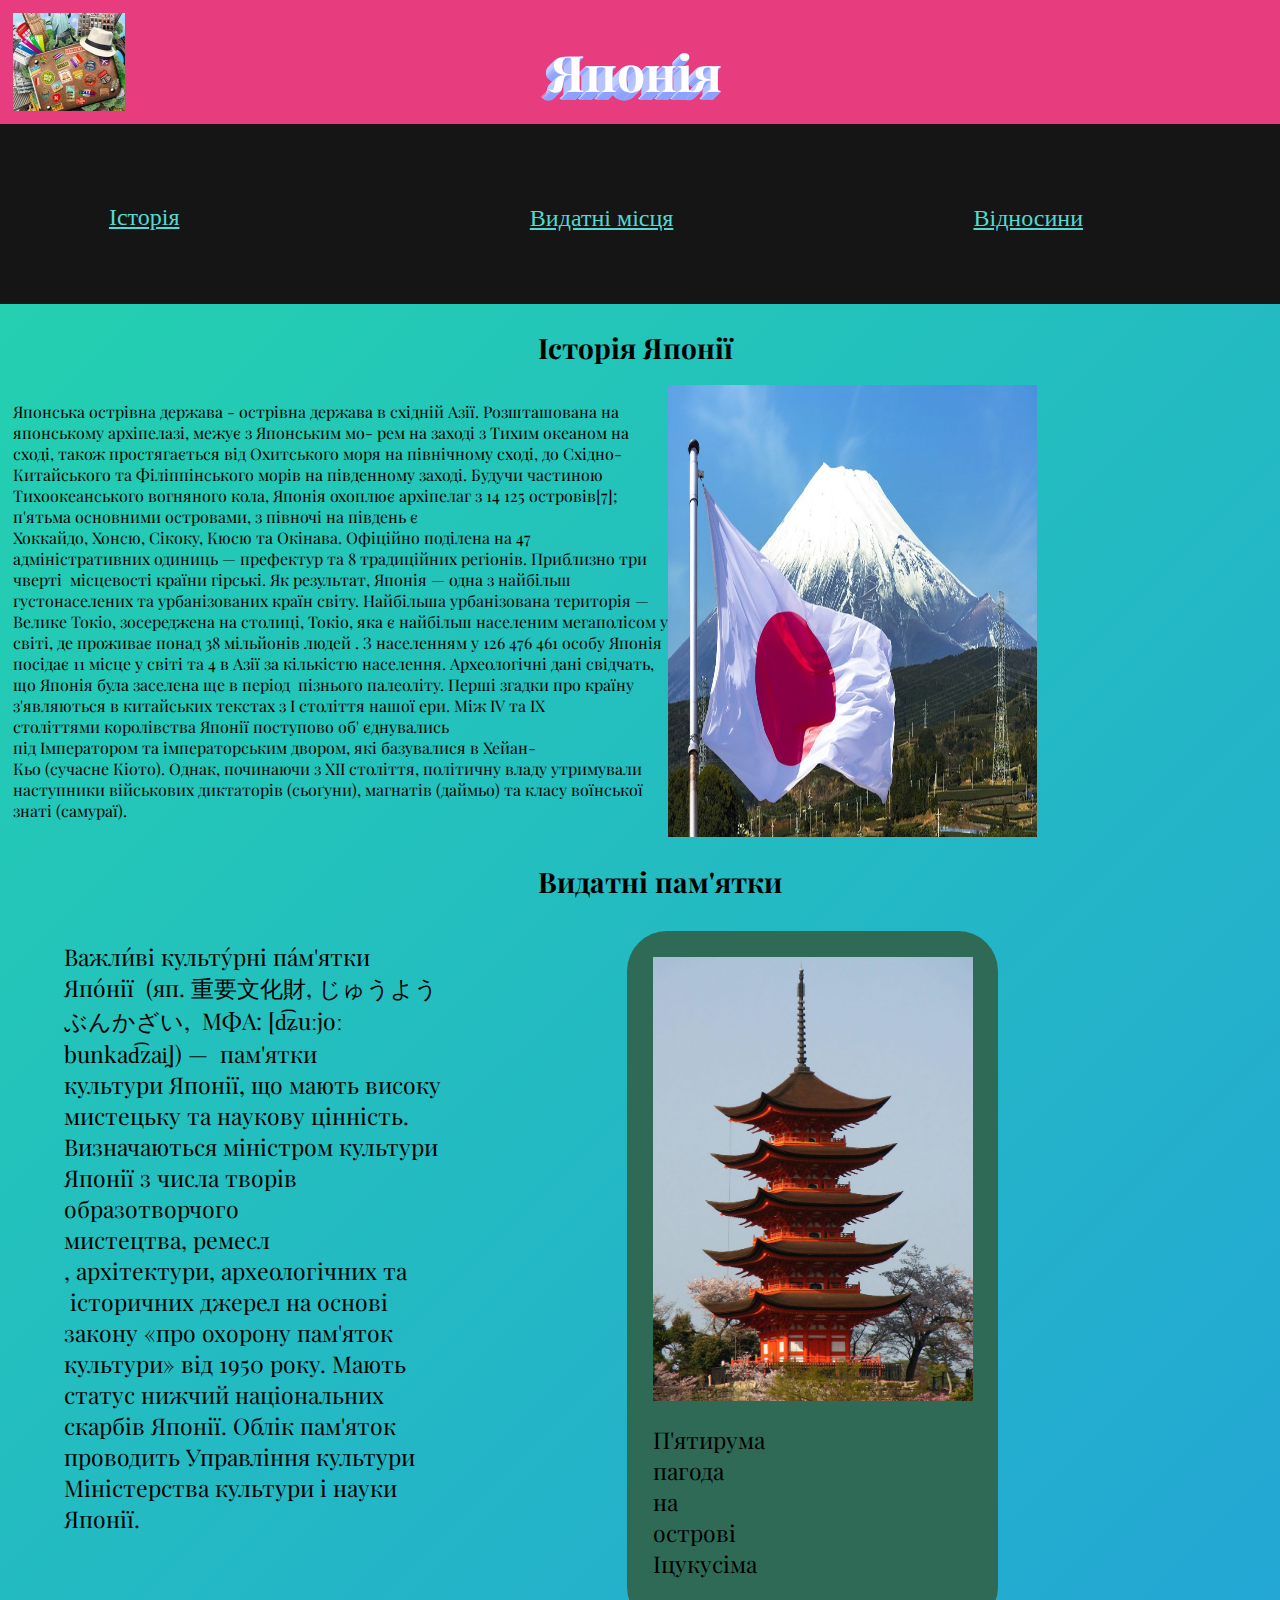
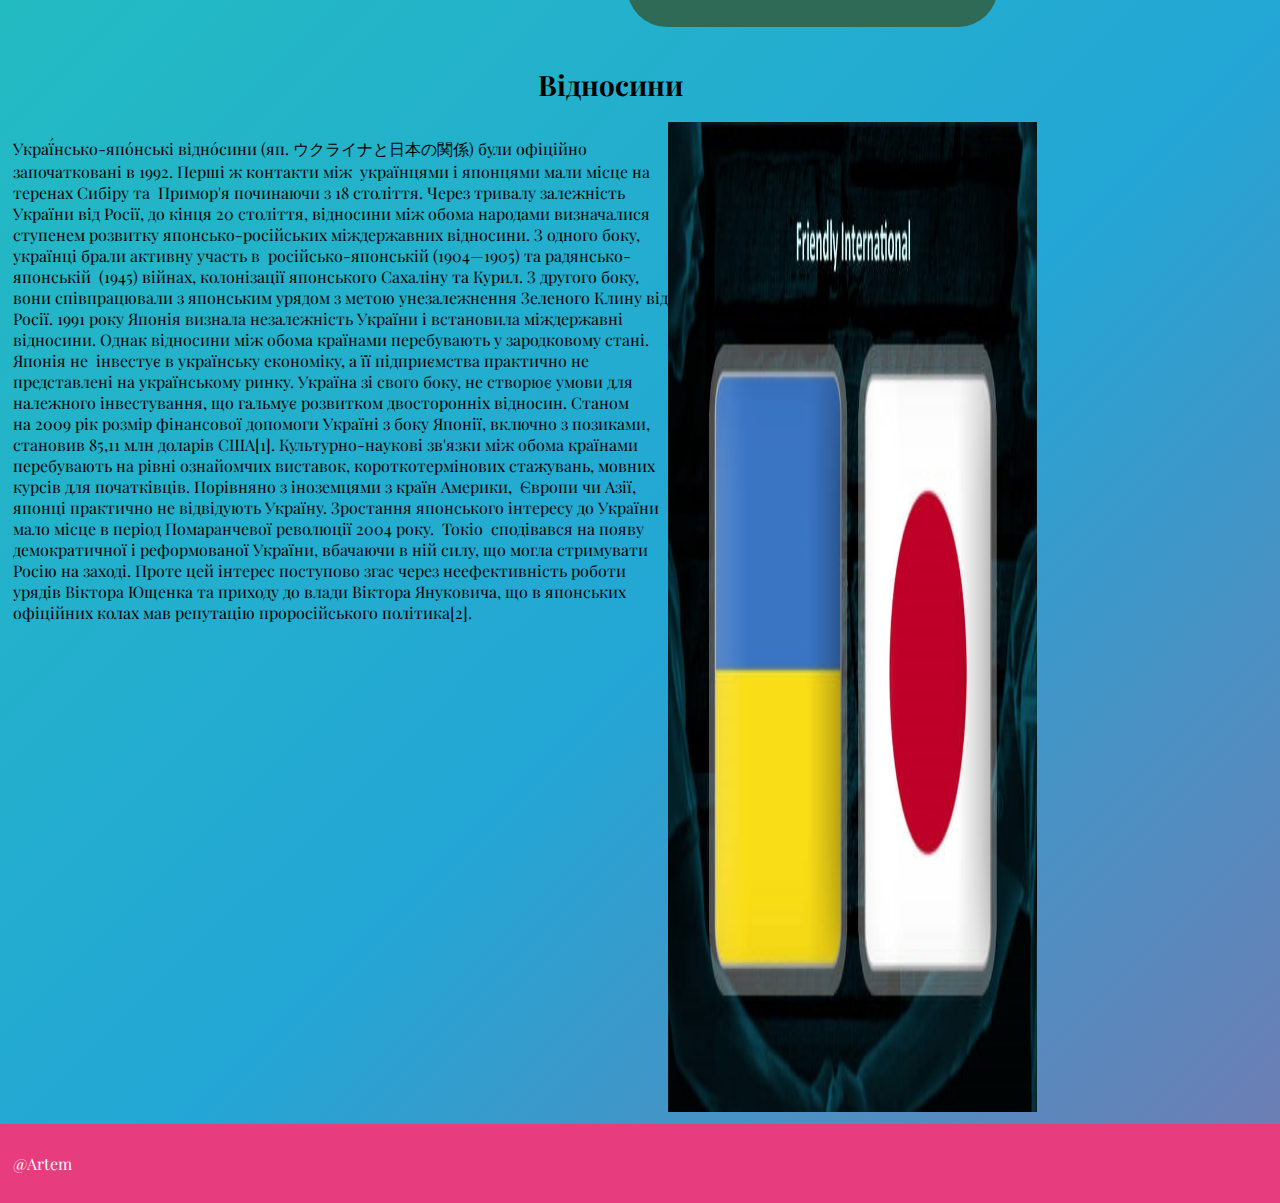
==== index.html @ bd75d193 "Add files via upload" ====
<html>
    <head>
        <link rel="preconnect" href="https://fonts.googleapis.com">
        <link rel="preconnect" href="https://fonts.gstatic.com" crossorigin>
        <link href="https://fonts.googleapis.com/css2?family=Playfair+Display:ital,wght@0,400..900;1,400..900&display=swap" rel="stylesheet">
        <title>Японія</title>
        <link rel="stylesheet" href="style.css">
        <link rel="icon" href="1jpj.gif">
    </head>
    <body>
        <header>
            <img src="2jpj.png">
            <h1>Японія</h1>
        </header>
        <nav>
            <div class="background-one">
                <div class="link-container">
                    <a class="link-one" href="history.html">Історія</a>
                </div>
              </div>
              <div class="background-two link-container">
                <a class="link-one" href="famousplace.html">Видатні місця</a>
              </div>
              <div class="background-three link-container">
                <a class="link-one" href="relation.html" class="relation">Відносини</a>
              </div>

        </nav>
        <main>
        <h1>Історія Японії</h1>
            <div>
            <p>Японська острівна держава - острівна держава в східній Азії. Розшташована на японському архіпелазі,
                 межує з Японським мо- рем на заході з Тихим океаном на сході, також простягається від Охитського моря
                  на північному сході, до Східно-Китайського та Філіппінського морів на південному заході. Будучи 
                  частиною Тихоокеанського вогняного кола, Японія охоплює архіпелаг з 14 125 островів[7]; п'ятьма 
                  основними островами, з півночі на південь є Хоккайдо, Хонсю, Сікоку, Кюсю та Окінава. Офіційно 
                  поділена на 47 адміністративних одиниць — префектур та 8 традиційних регіонів. Приблизно три чверті
                   місцевості країни гірські. Як результат, Японія — одна з найбільш густонаселених та урбанізованих 
                  країн світу. Найбільша урбанізована територія —  Велике Токіо, зосереджена на столиці, Токіо, яка 
                  є найбільш населеним мегаполісом у світі, де проживає понад 38 мільйонів людей . З населенням у 
                  126 476 461 особу Японія посідає 11 місце у світі та 4 в Азії за кількістю населення. Археологічні дані 
                  свідчать, що Японія була заселена ще в період  пізнього палеоліту. Перші згадки про країну з'являються
                   в китайських текстах з I століття нашої ери. Між IV та IX століттями королівства Японії поступово об'
                   єднувались під Імператором та імператорським двором, які базувалися в Хейан-Кьо (сучасне Кіото).
                    Однак, починаючи з XII століття, політичну владу утримували наступники військових диктаторів
                     (сьоґуни), магнатів (даймьо) та класу воїнської знаті (самураї).</p>
            <img src="3jpj.jpg">
        </div>
        <h1>Видатні пам'ятки</h1>
        <div class="memorial">
            <p>Важли́ві культу́рні па́м'ятки Япо́нії  (яп. 重要文化財, じゅうようぶんかざい,  МФА: [d͡ʑuːjoː bunkad͡zai̯]) —  
                пам'ятки культури Японії, що мають високу мистецьку та наукову цінність. Визначаються міністром культури 
                Японії з числа творів  образотворчого мистецтва, ремесл , архітектури, археологічних та  історичних джерел
                 на основі закону «про охорону пам'яток культури» від 1950 року. Мають статус нижчий національних скарбів 
                 Японії. Облік пам'яток проводить Управління культури  Міністерства культури і науки Японії.</p>
               <div>  <img src="4jpj.jpj.jpg"><p>П'ятирума пагода на острові Іцукусіма</p></div>
        </div>
        <h1>Відносини</h1>
        <div class="younger">
            <p>Украї́нсько-япо́нські відно́сини (яп. ウクライナと日本の関係) були офіційно започатковані в 1992. Перші ж 
                контакти між  українцями і японцями мали місце на теренах Сибіру та  Примор'я починаючи з 18 століття. 
                Через тривалу залежність України від Росії, до кінця 20 століття, відносини між обома народами 
                визначалися ступенем розвитку японсько-російських міждержавних відносини. З одного боку, українці 
                брали активну участь в  російсько-японській (1904—1905) та радянсько-японській  (1945) війнах, 
                колонізації японського Сахаліну та Курил. З другого боку, вони співпрацювали з японським урядом 
                з метою унезалежнення Зеленого Клину від Росії. 1991 року Японія визнала незалежність України і 
                встановила міждержавні відносини. Однак відносини між обома країнами перебувають у зародковому 
                стані. Японія не  інвестує в українську економіку, а її підприємства практично не представлені 
                на українському ринку. Україна зі свого боку, не створює умови для належного інвестування, що 
                гальмує розвитком двосторонніх відносин. Станом на 2009 рік розмір фінансової допомоги Україні з 
                боку Японії, включно з позиками, становив 85,11 млн доларів США[1]. Культурно-наукові зв'язки між 
                обома країнами перебувають на рівні ознайомчих виставок, короткотермінових стажувань, мовних курсів 
                для початківців. Порівняно з іноземцями з країн Америки,  Європи чи Азії, японці практично не відвідують 
                Україну. Зростання японського інтересу до України мало місце в період Помаранчевої революції 2004 року. 
                Токіо  сподівався на появу демократичної і реформованої України, вбачаючи в ній силу, що могла стримувати 
                Росію на заході. Проте цей інтерес поступово згас через неефективність роботи урядів Віктора Ющенка та 
                приходу до влади Віктора Януковича, що в японських офіційних колах мав репутацію проросійського 
                політика[2].</p>
            <img src="5jpj.jpg">
        </div>
        </main>
        <footer>
            <p>@Artem</p>
        </footer>
    </body>
</html>
---- style.css ----
body {
    margin:0%;
    background-color: #9ABAB0;
    font-family: "Playfair Display";
    width:100%;
}
main{
  width: 100%;
}
header, footer {
    background-color:#e73c7e;
    width: 98%;
    display: flex;
    padding: 1%;
    color:white;
    position: relative;
}

header h1 {
    position: absolute;
   
    font-size: 50px;
    text-shadow: 0 1px #8da1ff, -1px 0 #c0cbff, -1px 2px #8da1ff, -2px 1px #c0cbff,
            -2px 3px #8da1ff, -3px 2px #c0cbff, -3px 4px #8da1ff, -4px 3px #c0cbff,
            -4px 5px #8da1ff, -5px 4px #c0cbff, -5px 6px #8da1ff, -6px 5px #c0cbff,
            -6px 7px #8da1ff, -7px 6px #c0cbff, -7px 8px #8da1ff, -8px 7px #c0cbff;
       
}
/* nav{
    display: flex;
    justify-content: space-evenly;
}
nav a{
    background-color: #2E6A56;
    text-decoration:none;
    border-radius:35%;
    margin:3%;
    color:white;
    padding: 1%;
    box-shadow: 3px 3px 3px black;
    width: 10%;
    text-align: center;
}

nav a:focus {
    box-shadow:inset 3px 3px 3px black;
} */

.relation {
    background-color: white;
    text-decoration:none;
    border-radius:35%;
    margin:3%;
    color: #2E6A56;
    padding: 1%;
    border: 3px solid #2E6A56; 
}

div h1 {
    margin-left:42%;
    font-size: 28px;
    margin-top:2%;
}



div {
    display: flex;
    width: 80%;
    margin:1%;
 
}
div img {
    width: 36%;
}

h1 {
    margin-left:42%;
    font-size: 28px;
    margin-top:2%;
}

.memorial {
    display: flex;
    justify-content: space-evenly;
    width: 100%;
    position: relative;
    left:-9%;
}
.memorial p{
    width: 30%;
    font-size:23px;
    border-radius:40px;
}

.memorial img {
    width:100%;
    height:60%;
}
.memorial div{
    width: 25%;
    display: flex;
    flex-direction: column;
    background-color: #2E6A56;
    padding: 2%;
    text-align: centre;
    font-size:23px;
    height:90%;
    border-radius:40px;
}

.younger {
    display: flex;
    height: 110%;
    position: relative;
    left: 0%;
    margin: 1%;
}

.img-his {
    width:60%;
    padding-left: 20%;
    padding-right: 20%;
}

.text {
    margin:10%;
    width:80%;
    background-color:none;
    color:white;
        
}
/* background */
html, body {
    width: 100%;
    height:100%;
  }
  
  body {
      background: linear-gradient(-45deg, #ee7752, #e73c7e, #23a6d5, #23d5ab);
      background-size: 400% 400%;
      animation: gradient 15s ease infinite;
  }
  
  @keyframes gradient {
      0% {
          background-position: 0% 50%;
      }
      50% {
          background-position: 100% 50%;
      }
      100% {
          background-position: 0% 50%;
      }
  }
/*  */
/*  slider*/
.brand-parent {
    display: flex;
    display: -webkit-flex;
    flex-wrap: nowrap;
    -webkit-flex-wrap: nowrap;
    align-items: center;
    -webkit-align-items: center;
}
.brands-carousel {
    height: 170px;
    display: flex;
    display: -webkit-flex;
    flex-wrap: nowrap;
    align-items: center;
    -webkit-align-items: center;
    animation: animate 10s linear infinite;
}
.brands-carousel .slide-content {
    height: 100%;
    flex: 0 0 auto;
    display: flex;
    align-items: center;
    justify-content: center;
    width: 170px;
}
.brands-carousel .slide-content img {
    height: 100%;
    display: flex;
    display: -webkit-flex;
    align-items: center;
    -webkit-align-items: center;
    justify-content: center;
    -webkit-justify-content: center;
    white-space: nowrap;
    color: #808080;
    text-transform: uppercase;
    padding: 20px;
    width: 100%;
    transition: all .3s ease-in-out 0s;
}
.brands-carousel .slide-content a:hover, .brands-carousel .slide-content a:active {
    box-shadow: 0 0 25px rgba(0,0,0,.15);
}

@keyframes animate {
    0% {
        transform: translate3d(0, 0,0);
    }
    100% {
        transform: translate3d(-100%, 0, 0);
    }
}
@-webkit-keyframes animate {
    0% {
        transform: translate3d(0, 0,0);
    }
    100% {
        transform: translate3d(-100%, 0, 0);
    }
}
/*  */
/* nav */
nav {
    margin: 0;
    height: 20vh;
    display: grid;
    grid-template-columns: repeat(3, 1fr);
    grid-template-rows: 1fr;
    background-color: #151515;
  }

  
  .link-container {
    display: flex;
    flex-direction: column;
    justify-content: center;
    align-items: center;
    height: 100%;
    position: relative;
    z-index: 0;
  }
  
  a {
    font-family: "Bungee", cursive;
    font-size: 1.5em;
  }
  
  .link-one {
    color: #53d9d1;
    transition: color 1s cubic-bezier(0.32, 0, 0.67, 0);
    line-height: 1em;
  }
  
  .link-one:hover {
    color: #111;
    transition: color 1s cubic-bezier(0.33, 1, 0.68, 1);
  
    /* Thanks Chris Coyier, you got my back always. https://css-tricks.com/different-transitions-for-hover-on-hover-off/ */
  }
  
  .link-one::before {
    content: "";
    position: absolute;
    z-index: -1;
    width: 100%;
    height: 100%;
    top: 0;
    right: 0;
    background-color: #53d9d1;
  
    clip-path: circle(0% at 50% calc(50%));
    transition: clip-path 1s cubic-bezier(0.65, 0, 0.35, 1);
  }
  
  .link-one:hover::before {
    clip-path: circle(100% at 50% 50%);
  }
  
  .link-one::after {
    content: "";
    position: absolute;
    z-index: -1;
    width: 100%;
    height: 100%;
    top: 0;
    right: 0;
    background-color: #151515;
  
    clip-path: polygon(
      40% 0%,
      60% 0%,
      60% 0%,
      40% 0%,
      40% 100%,
      60% 100%,
      60% 100%,
      40% 100%
    );
  
    /*
    Didn't look consistently awesome enough
    across different viewing widths.
    clip-path: polygon(
      50% 50%,
      50% 50%,
      50% 50%,
      50% 50%,
      50% 50%,
      50% 50%,
      50% 50%,
      50% 50%,
      50% 50%,
      50% 50%,
      50% 50%,
      50% 50%,
      50% 50%,
      50% 50%,
      50% 50%,
      50% 50%,
      50% 50%,
      50% 50%,
      50% 50%,
      50% 50%,
      50% 50%,
      50% 50%
    );
    */
    transition: clip-path 1s cubic-bezier(0.65, 0, 0.35, 1);
  }
  
  .link-one:hover::after {
    /*
    clip-path: polygon(
      20% 45%,
      10% 40%,
      30% 30%,
      40% 35%,
      60% 35%,
      70% 30%,
      90% 40%,
      80% 45%,
      60% 35%,
      40% 35%,
      20% 45%,
      20% 55%,
      10% 60%,
      30% 70%,
      40% 65%,
      60% 65%,
      70% 70%,
      90% 60%,
      80% 55%,
      60% 65%,
      40% 65%,
      20% 55%
    );
    */
    clip-path: polygon(
      40% 10%,
      60% 10%,
      60% 35%,
      40% 35%,
      40% 90%,
      60% 90%,
      60% 65%,
      40% 65%
    );
  }
  
  .link-two {
    color: #f27b9b;
    transition: color 1s cubic-bezier(0.32, 0, 0.67, 0);
  }
  
  .link-two:hover {
    color: #111;
    transition: color 1s cubic-bezier(0.33, 1, 0.68, 1);
  }
  
  .link-two::before {
    content: "";
    position: absolute;
    z-index: -2;
    width: 100%;
    height: 100%;
    top: 0;
    right: 0;
    clip-path: polygon(
      0% -20%,
      100% -30%,
      100% -10%,
      0% 0%,
      0% 130%,
      100% 120%,
      100% 100%,
      0% 110%
    );
    background-color: #f27b9b;
  
    transition: clip-path 1s cubic-bezier(0.25, 1, 0.5, 1);
  }
  
  .link-two:hover::before {
    clip-path: polygon(
      0% 10%,
      100% 0%,
      100% 20%,
      0% 30%,
      0% 100%,
      100% 90%,
      100% 70%,
      0% 80%
    );
  }
  
  .link-two::after {
    content: "";
    position: absolute;
    z-index: -1;
    width: 5ch;
    height: 5ch;
    top: 50%;
    right: 50%;
    transform: translate(50%, -50%) rotate(0deg) scale(0);
    transition: transform 1s ease;
  
    background-color: #f27b9b;
  }
  
  .link-two:hover::after {
    transform: translate(50%, -50%) rotate(135deg) scale(1);
  }
  
  .link-three {
    color: #eb7132;
  }
  
  .link-three::after {
    content: "";
    position: absolute;
    z-index: 2;
    width: 50%;
    height: 100%;
    top: 0%;
    left: 0%;
    transform: translate(0, -50%) scaleY(0);
    transition: transform 1s ease;
    mix-blend-mode: difference;
  
    clip-path: polygon(
      20% 60%,
      100% 60%,
      100% 40%,
      20% 40%,
      20% 0%,
      60% 0%,
      60% 20%,
      20% 20%
    );
  
    background-color: #eb7132;
  }
  
  .link-three:hover::after {
    transform: translate(0, 0%) scaleY(1);
  }
  
  .link-three::before {
    content: "";
    position: absolute;
    z-index: 2;
    width: 50%;
    height: 100%;
    bottom: 0%;
    right: 0%;
    transform: translate(0, 50%) scaleY(0);
    transition: transform 1s ease;
    mix-blend-mode: difference;
  
    clip-path: polygon(
      80% 40%,
      0% 40%,
      0% 60%,
      80% 60%,
      80% 100%,
      40% 100%,
      40% 80%,
      80% 80%
    );
  
    background-color: #eb7132;
  }
  
  .link-three:hover::before {
    transform: translate(0%, 0%) scaleY(1);
  }
/*  */
.main{
    width: 60%;
    display: flex;
    flex-wrap: wrap;
}
.picture1,.picture2, .picture3, .picture4 {
    background-color: none;
    display: flex;
    flex-direction: column;
    background-color: #53d9d1;
    width: 40%;
    align-items: center;
    border-radius: 20px;
    padding: 1%;
}
.picture1 img, .picture2 img,.picture3 img,.picture4 img{
    border-radius: 20px;
}

 .picture1 h3,.picture2 h3,.picture3 h3,.picture4 h3{
    margin-left: 10%;
}

.text2 {
    margin-left: 10%;
}

.text3 {
    margin-left: 10%;
}

.info1,.info2,.info3,.info4 {
  
  top:20%;
  bottom: 10%;
  width: 3%;
  position: fixed;
  left:59%;
  display: none;
  flex-direction: column;
  align-items: center;
  text-align: center;

 
}
#picture1:hover + #info1, #picture2:hover + #info2, #picture3:hover + #info3, #picture4:hover + #info4{
  display: flex;
  width: 39%;
  transition: 2s;
}
#info1:hover{
  display: flex;
}

.info1 img, .info2 img, .info3 img, .info4 img {
  width:48%;
}

.info1 div, .info2 div, .info3 div, .info4 div{
  display: flex;
}

.info1 h1,.info2 h1 ,.info3 h1 ,.info4 h1  {
  margin-left:0;
}
.info1 a,.info2 a,.info3 a,.info4 a{
  width: 80%;
  display: flex;
  text-decoration: none;
  color:black;
}

.info1 a img, .info2 a img, .info3 a img, .info4 a img {
  width:15%;
  position: relative;
  top:-20%;
}

table {
  border:1px solid #23a6d5;
  width: 45%;
  margin-left: 25%;
  font-size: 24px;
  text-align: center;
  position: relative;
  color: #151515;
}

td {
  border:1px solid #23a6d5;
  width: 33%;
  position: relative;
}

tr {
  border:1px solid #23a6d5;
  height: 100px;
  position: relative;
}

table img {
 height: 100px;
  position:absolute;
  top:0;
  left: 0;
  z-index: -1;
}

td:first-child {
  color:#e73c7e;
  text-shadow: 3px 3px 3px black;
}

.text4 {
  margin: 1%;
}

.videos {
  display: flex;
  width:80%;
  margin-left: 10%;
  padding: 3%;
  justify-content: space-evenly;
  border:#2E6A56 5px groove;
}

.videos iframe:hover {
  transform: scale(2);
  transition: 2s;
  margin-bottom: 5%;

}
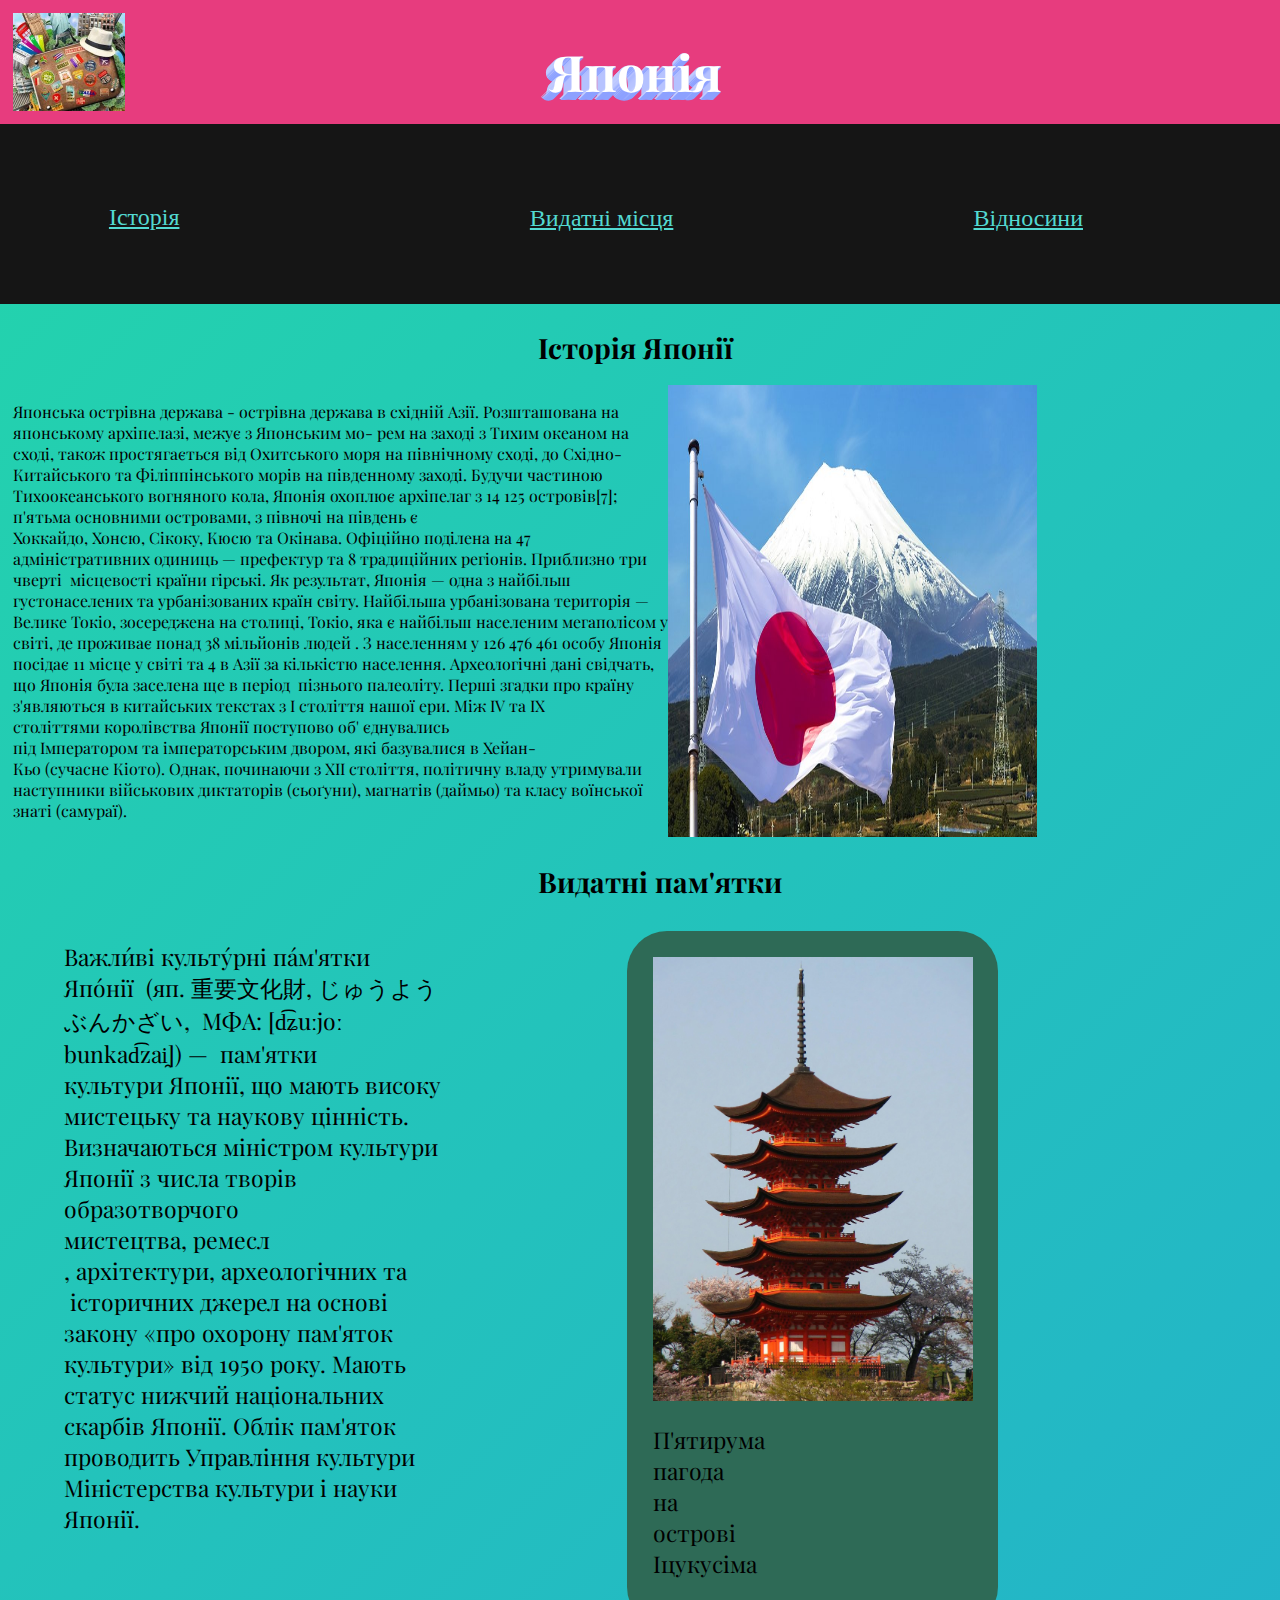
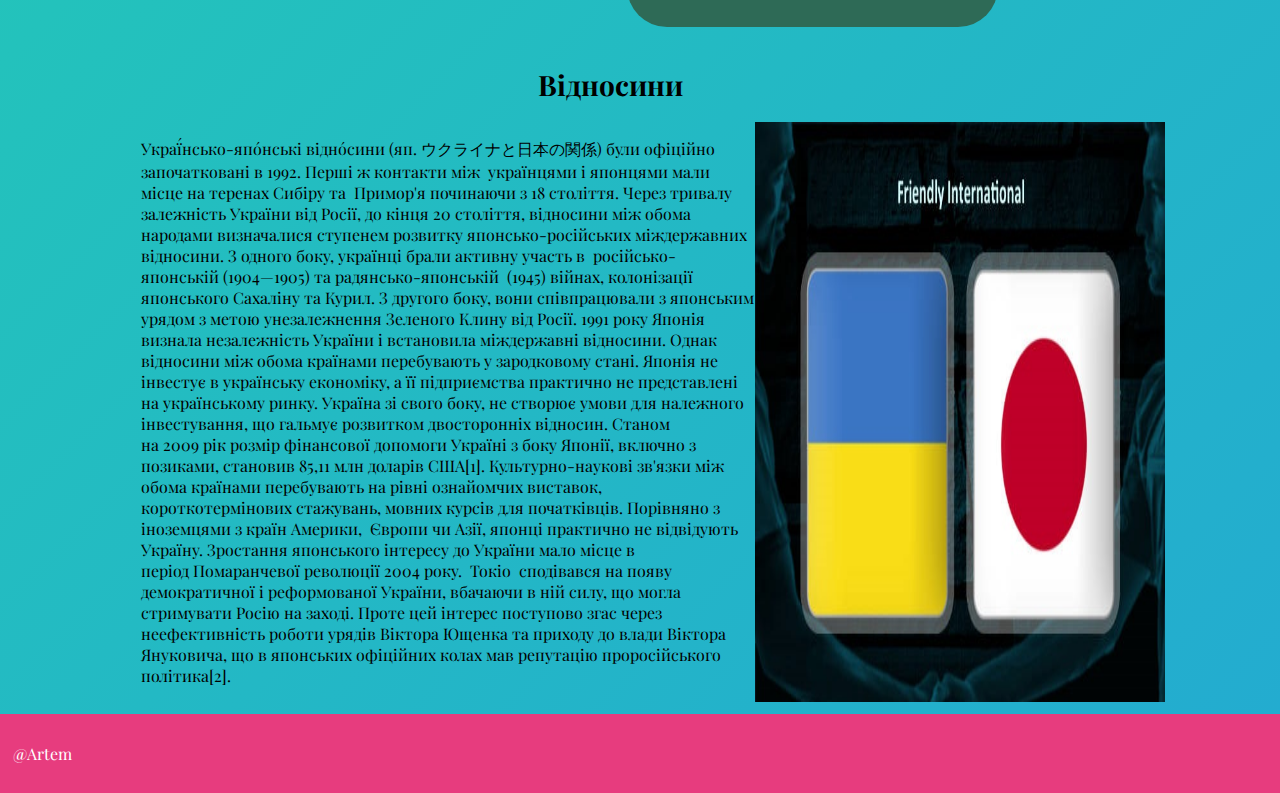
==== commit c983f267: "Add files via upload" ====
--- a/index.html
+++ b/index.html
@@ -76,7 +76,7 @@
                 Росію на заході. Проте цей інтерес поступово згас через неефективність роботи урядів Віктора Ющенка та 
                 приходу до влади Віктора Януковича, що в японських офіційних колах мав репутацію проросійського 
                 політика[2].</p>
-            <img src="5jpj.jpg">
+            <img class="rel" src="5jpj.jpg">
         </div>
         </main>
         <footer>
--- a/style.css
+++ b/style.css
@@ -111,9 +111,10 @@
 
 .younger {
     display: flex;
-    height: 110%;
+    width: 80%;
+  
     position: relative;
-    left: 0%;
+    left: 10%;
     margin: 1%;
 }
 
@@ -138,7 +139,7 @@
   
   body {
       background: linear-gradient(-45deg, #ee7752, #e73c7e, #23a6d5, #23d5ab);
-      background-size: 400% 400%;
+      background-size: 400% 800%;
       animation: gradient 15s ease infinite;
   }
   
@@ -623,4 +624,8 @@
   transition: 2s;
   margin-bottom: 5%;
 
+}
+.rel{
+  width: 40%;
+  height: auto;
 }